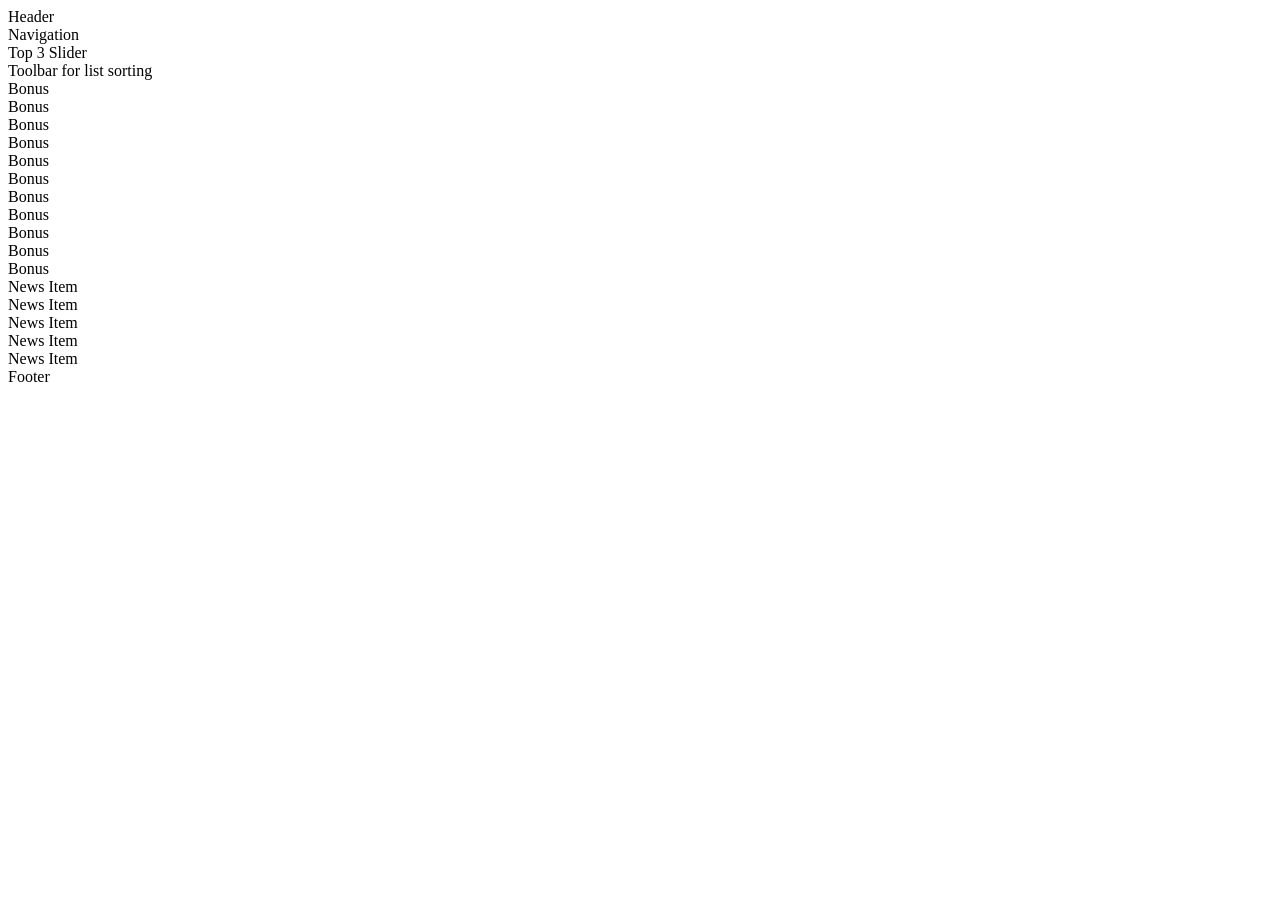
==== index.html @ 0d548a6d "Fix" ====
<html lang="en">
<head>
  <meta charset="UTF-8">
  <meta name="viewport" content="width=device-width, initial-scale=1.0">
  <meta http-equiv="X-UA-Compatible" content="ie=edge">
  <link rel="stylesheet" href="/dist/css/style.compressed.css">
  <title>Home</title>
</head>
<body class="container">


  <header class="header">Header</header>
  <nav class="navigation"><div class="navigation__text">Navigation</div></nav>
  <main class="main">
    <section class="top3">
      <div class="top3__jumbotron">Top 3 Slider</div>
    </section>
    <section class="bonus-grid">
      <div class="bonus-grid__toolbar">Toolbar for list sorting</div>
      <div class="bonus-grid__item">Bonus</div>
      <div class="bonus-grid__item">Bonus</div>
      <div class="bonus-grid__item">Bonus</div>
      <div class="bonus-grid__item">Bonus</div>
      <div class="bonus-grid__item">Bonus</div>
      <div class="bonus-grid__item">Bonus</div>
      <div class="bonus-grid__item">Bonus</div>
      <div class="bonus-grid__item">Bonus</div>
      <div class="bonus-grid__item">Bonus</div>
      <div class="bonus-grid__item">Bonus</div>
      <div class="bonus-grid__item">Bonus</div>
    </section>
  </main>
  <aside class="news">
    <div class="news__item">News Item</div>
    <div class="news__item">News Item</div>
    <div class="news__item">News Item</div>
    <div class="news__item">News Item</div>
    <div class="news__item">News Item</div>      
  </aside>
  <footer class="footer">Footer</footer>


</body>
</html>
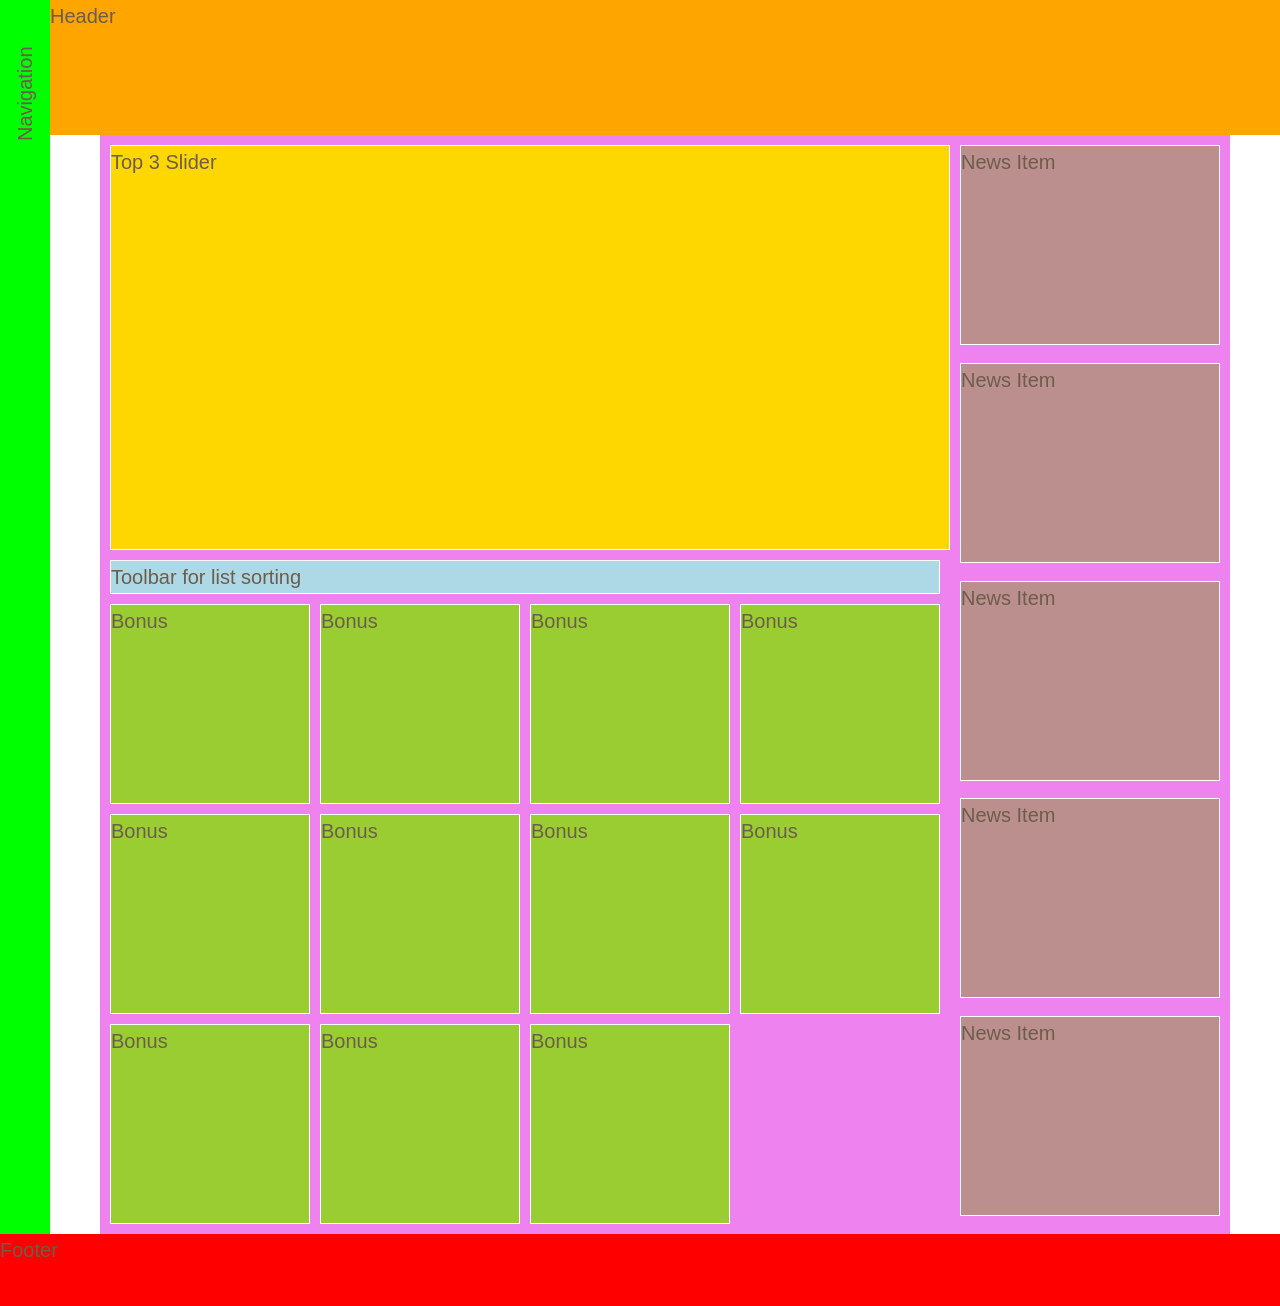
==== commit 3660abda: "fix path" ====
--- a/index.html
+++ b/index.html
@@ -3,7 +3,7 @@
   <meta charset="UTF-8">
   <meta name="viewport" content="width=device-width, initial-scale=1.0">
   <meta http-equiv="X-UA-Compatible" content="ie=edge">
-  <link rel="stylesheet" href="/dist/css/style.compressed.css">
+  <link rel="stylesheet" href="style.compressed.css">
   <title>Home</title>
 </head>
 <body class="container">
@@ -41,4 +41,4 @@
 
 
 </body>
-</html>+</html>
--- a/style.compressed.css
+++ b/style.compressed.css
@@ -0,0 +1 @@
+*,*::before,*::after{margin:0;padding:0;box-sizing:inherit}html{box-sizing:border-box;font-size:62.5%}@media only screen and (max-width: 75em){html{font-size:50%}}body{font-family:"Nunito", sans-serif;color:#6D5D4B;font-weight:300;line-height:1.6}.container{background:white;font-size:2rem;height:100%;display:grid;grid-template-rows:15vh auto 8vh;grid-template-columns:[sidebar-start] 5rem [sidebar-end full-start] minmax(0, 1fr) [center-start] repeat(8, [col-start] minmax(min-content, 14rem) [col-end]) [center-end] minmax(0, 1fr) [full-end]}.header{background:orange;grid-column:full-start / full-end}.navigation{background:lime;text-orientation:sideways-right;grid-column:sidebar-start / sidebar-end;grid-row:1 / -1}.navigation:hover{margin-right:-20rem;z-index:999}.navigation__text{margin-top:10rem;transform:rotate(-90deg)}.footer{background:red;z-index:1000;grid-column:sidebar-start / full-end;grid-row:3}.main{background:violet;grid-column:col-start 1 / col-end 6}.top3{display:flex;flex-direction:row}.top3__jumbotron{background:gold;width:100%;margin:1rem 0 1rem 1rem;height:45vh;border:1px solid white}.bonus-grid{padding:0 1rem 1rem 1rem;display:grid;grid-template-columns:auto auto auto auto;grid-column-gap:1rem;grid-row-gap:1rem}.bonus-grid__item{background:yellowgreen;width:20rem;height:20rem;border:1px solid white}.bonus-grid__toolbar{background:lightblue;border:1px solid white;grid-column:1 /-1}.news{padding:1rem 1rem;background:violet;grid-column:col-start 7 / col-end 8;display:grid;grid-row-gap:1rem}.news__item{width:100%;height:20rem;border:1px solid white;background:rosybrown}
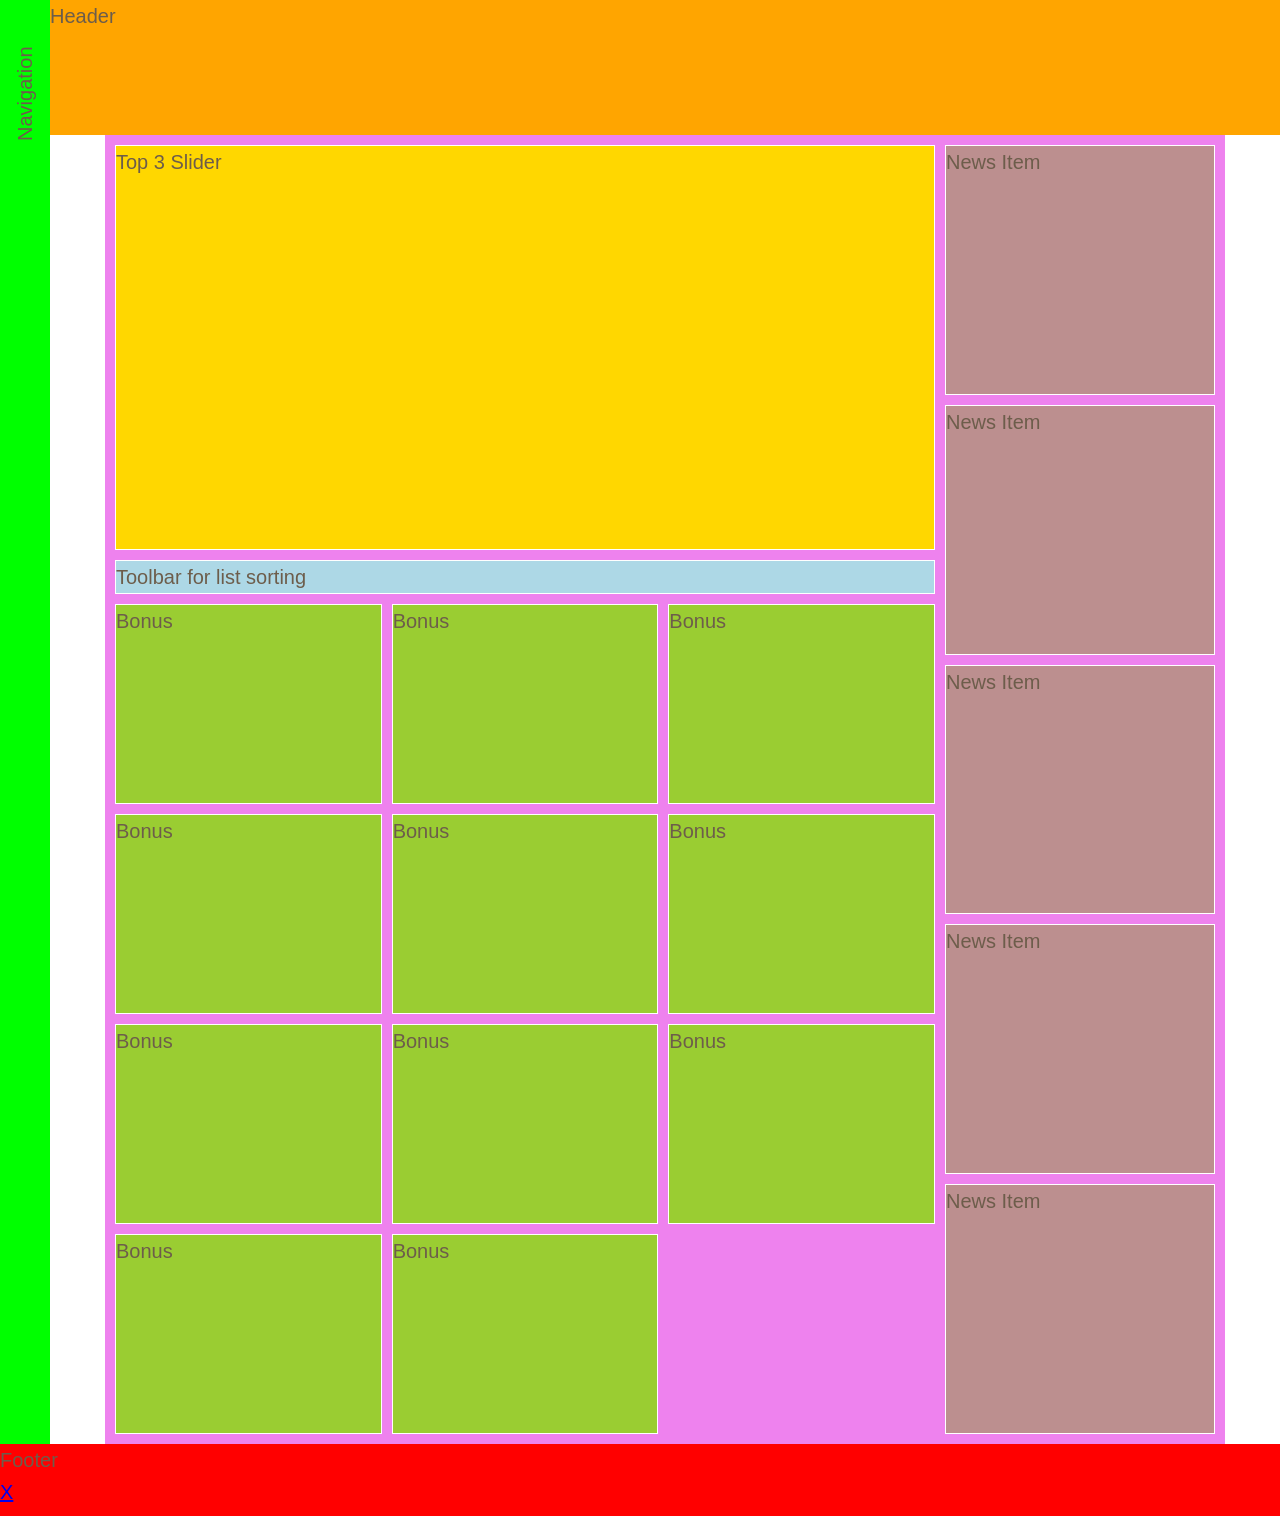
==== commit 5b0f62d7: "add test link" ====
--- a/index.html
+++ b/index.html
@@ -37,7 +37,11 @@
     <div class="news__item">News Item</div>
     <div class="news__item">News Item</div>      
   </aside>
-  <footer class="footer">Footer</footer>
+  <footer class="footer">
+    Footer
+    <br/>
+    <a href="htttps://yandex.ru" target="blank">X</a>
+  </footer>
 
 
 </body>
--- a/style.compressed.css
+++ b/style.compressed.css
@@ -1 +1 @@
-*,*::before,*::after{margin:0;padding:0;box-sizing:inherit}html{box-sizing:border-box;font-size:62.5%}@media only screen and (max-width: 75em){html{font-size:50%}}body{font-family:"Nunito", sans-serif;color:#6D5D4B;font-weight:300;line-height:1.6}.container{background:white;font-size:2rem;height:100%;display:grid;grid-template-rows:15vh auto 8vh;grid-template-columns:[sidebar-start] 5rem [sidebar-end full-start] minmax(0, 1fr) [center-start] repeat(8, [col-start] minmax(min-content, 14rem) [col-end]) [center-end] minmax(0, 1fr) [full-end]}.header{background:orange;grid-column:full-start / full-end}.navigation{background:lime;text-orientation:sideways-right;grid-column:sidebar-start / sidebar-end;grid-row:1 / -1}.navigation:hover{margin-right:-20rem;z-index:999}.navigation__text{margin-top:10rem;transform:rotate(-90deg)}.footer{background:red;z-index:1000;grid-column:sidebar-start / full-end;grid-row:3}.main{background:violet;grid-column:col-start 1 / col-end 6}.top3{display:flex;flex-direction:row}.top3__jumbotron{background:gold;width:100%;margin:1rem 0 1rem 1rem;height:45vh;border:1px solid white}.bonus-grid{padding:0 1rem 1rem 1rem;display:grid;grid-template-columns:auto auto auto auto;grid-column-gap:1rem;grid-row-gap:1rem}.bonus-grid__item{background:yellowgreen;width:20rem;height:20rem;border:1px solid white}.bonus-grid__toolbar{background:lightblue;border:1px solid white;grid-column:1 /-1}.news{padding:1rem 1rem;background:violet;grid-column:col-start 7 / col-end 8;display:grid;grid-row-gap:1rem}.news__item{width:100%;height:20rem;border:1px solid white;background:rosybrown}
+*,*::before,*::after{margin:0;padding:0;box-sizing:inherit}html{box-sizing:border-box;font-size:62.5%}@media only screen and (max-width: 75em){html{font-size:50%}}body{font-family:"Nunito", sans-serif;color:#6D5D4B;font-weight:300;line-height:1.6}.container{background:white;font-size:2rem;height:100%;display:grid;grid-template-rows:15vh auto 8vh;grid-template-columns:[sidebar-start] 5rem [sidebar-end full-start] minmax(0, 1fr) [center-start] repeat(8, [col-start] minmax(min-content, 14rem) [col-end]) [center-end] minmax(0, 1fr) [full-end]}.header{background:orange;grid-column:full-start / full-end}.navigation{background:lime;text-orientation:sideways-right;grid-column:sidebar-start / sidebar-end;grid-row:1 / -1}.navigation:hover{margin-right:-20rem;z-index:999}.navigation__text{margin-top:10rem;transform:rotate(-90deg)}.footer{background:red;z-index:1000;grid-column:sidebar-start / full-end;grid-row:3}.main{background:violet;grid-column:col-start 1 / col-end 6;grid-row:2}@media only screen and (max-width: 50em){.main{grid-column:full-start / full-end}}.top3{display:flex;flex-direction:row}.top3__jumbotron{background:gold;width:100%;margin:1rem;height:45vh;border:1px solid white}.bonus-grid{padding:0 1rem 1rem 1rem;display:grid;grid-template-columns:repeat(auto-fit, minmax(25rem, 1fr));grid-column-gap:1rem;grid-row-gap:1rem}.bonus-grid__item{background:yellowgreen;height:20rem;border:1px solid white}.bonus-grid__toolbar{background:lightblue;border:1px solid white;grid-column:1 /-1}.news{padding:1rem 1rem 1rem 0;background:violet;grid-column:col-start 7 / col-end 8;display:grid;grid-row-gap:1rem;grid-template-columns:repeat(auto-fit, minmax(25rem, 1fr))}@media only screen and (max-width: 50em){.news{display:none}}.news__item{border:1px solid white;background:rosybrown}
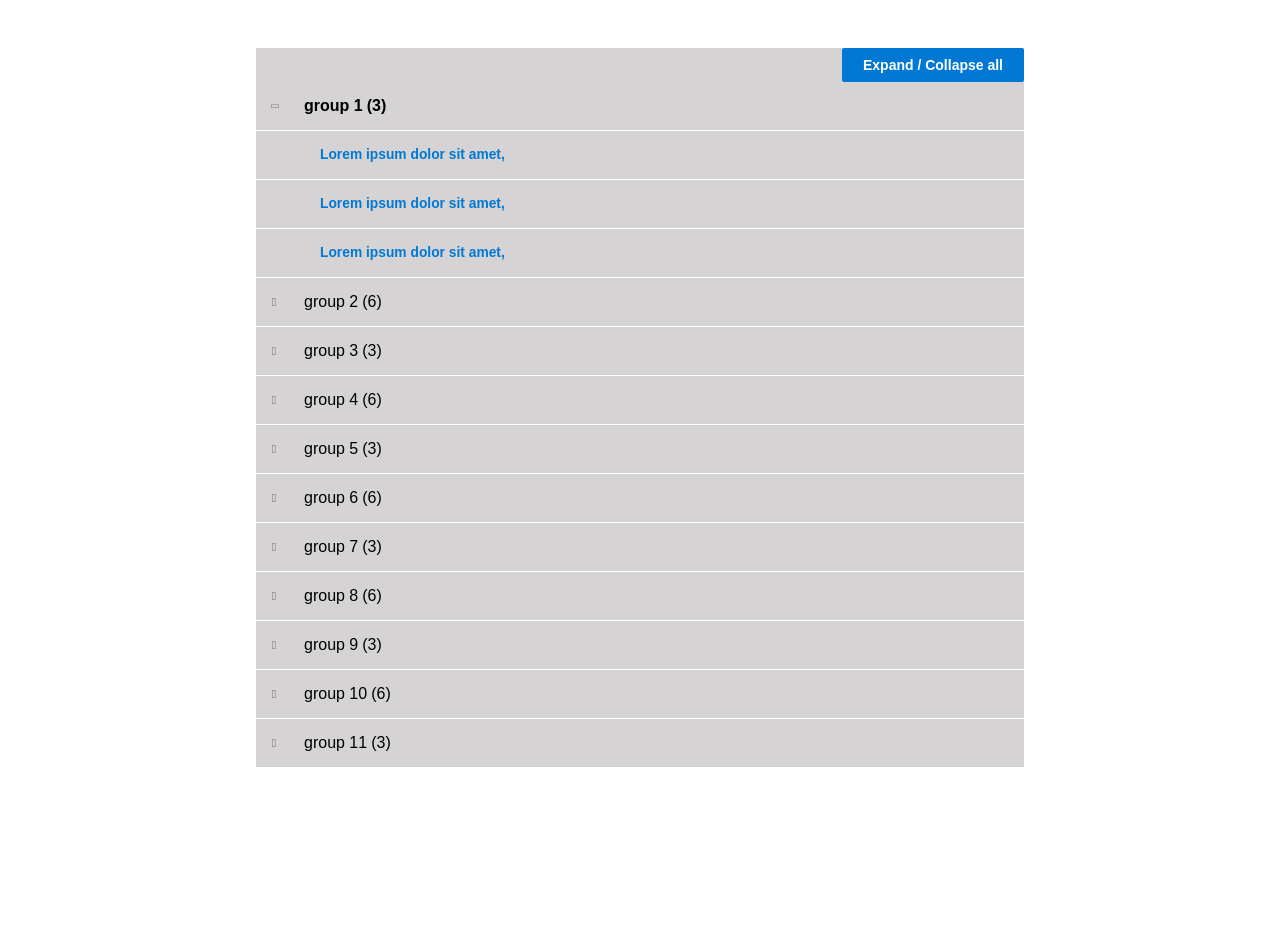
==== commit ddade651: "Add fluent ui dummy for presentation" ====
--- a/index.html
+++ b/index.html
@@ -1,48 +1 @@
-<html lang="en">
-<head>
-  <meta charset="UTF-8">
-  <meta name="viewport" content="width=device-width, initial-scale=1.0">
-  <meta http-equiv="X-UA-Compatible" content="ie=edge">
-  <link rel="stylesheet" href="style.compressed.css">
-  <title>Home</title>
-</head>
-<body class="container">
-
-
-  <header class="header">Header</header>
-  <nav class="navigation"><div class="navigation__text">Navigation</div></nav>
-  <main class="main">
-    <section class="top3">
-      <div class="top3__jumbotron">Top 3 Slider</div>
-    </section>
-    <section class="bonus-grid">
-      <div class="bonus-grid__toolbar">Toolbar for list sorting</div>
-      <div class="bonus-grid__item">Bonus</div>
-      <div class="bonus-grid__item">Bonus</div>
-      <div class="bonus-grid__item">Bonus</div>
-      <div class="bonus-grid__item">Bonus</div>
-      <div class="bonus-grid__item">Bonus</div>
-      <div class="bonus-grid__item">Bonus</div>
-      <div class="bonus-grid__item">Bonus</div>
-      <div class="bonus-grid__item">Bonus</div>
-      <div class="bonus-grid__item">Bonus</div>
-      <div class="bonus-grid__item">Bonus</div>
-      <div class="bonus-grid__item">Bonus</div>
-    </section>
-  </main>
-  <aside class="news">
-    <div class="news__item">News Item</div>
-    <div class="news__item">News Item</div>
-    <div class="news__item">News Item</div>
-    <div class="news__item">News Item</div>
-    <div class="news__item">News Item</div>      
-  </aside>
-  <footer class="footer">
-    Footer
-    <br/>
-    <a href="htttps://yandex.ru" target="blank">X</a>
-  </footer>
-
-
-</body>
-</html>
+<!doctype html><html lang="en"><head><meta charset="utf-8"/><link rel="shortcut icon" href="/favicon.ico"/><meta name="viewport" content="width=device-width,initial-scale=1"/><meta name="theme-color" content="#000000"/><link rel="manifest" href="/manifest.json"/><title>React App</title><script defer="defer" src="/static/js/main.a2ea7939.js"></script></head><body><noscript>You need to enable JavaScript to run this app.</noscript><div id="root"></div></body></html>
